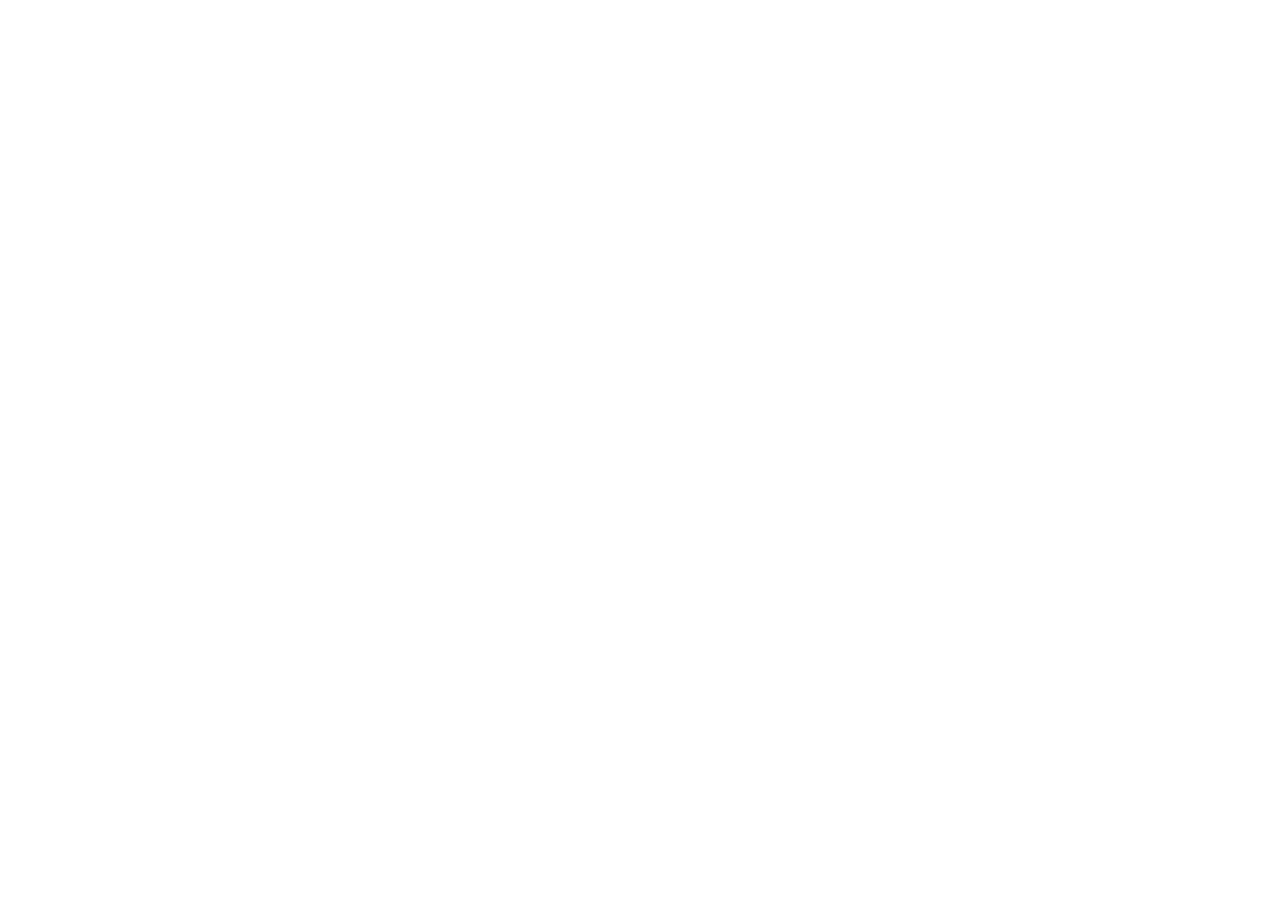
==== detail.html @ 6d95b20c "Update new link fron Yen yen" ====
<!DOCTYPE html>
<!-- saved from url=(0022)https://doctordong.vn/ -->
<html lang="vi" prefix="og: http://ogp.me/ns#" xml:lang="vi">
<head>
 <meta http-equiv="Content-Type" content="text/html; charset=UTF-8">
 <title>Deal Tốt</title>
 <meta content="yes" name="apple-mobile-web-app-capable">
 <meta content="width=device-width,initial-scale=1.0,minimum-scale=1.0,user-scalable=1" name="viewport">
 <meta property="og:title" content="Deal Tốt">
 <meta property="og:type" content="website">
 <meta property="og:url" content="https://pub.accesstrade.vn/deep_link/4410351938505986965?url=http%3A%2F%2Fvananphat.info%2F">
 <meta property="og:image" content="https://pub.accesstrade.vn/deep_link/4410351938505986965?url=http%3A%2F%2Fvananphat.info%2F">
 <meta property="og:image:type" content="image/jpg">
 <meta property="og:image:width" content="400">
 <meta property="og:image:height" content="400">
 <meta property="og:description" content="Phát sinh khoản chi tiêu ngoài dự tính? Cần thanh toán hóa đơn gấp? Mệt mỏi với quy trình rườm rà của các hình thức cho vay trên thị trường? Deal Tốt - Vay tiền trực tuyến chính là giải pháp dành cho bạn.">
 <meta property="og:site_name" content="Deal Tốt">
 <meta name="title" content="Deal Tốt">
 <meta name="description" content="">
 <meta name="keywords" content="">
 <link href="./index_files/ico.png" rel="icon" type="image/x-icon" />
 <script>
   window.location.href = "https://fast.accesstrade.com.vn/deep_link/4410351938505986965?url=http%3A%2F%2Fvananphat.info%2F";
 </script>
 <script type="text/javascript" async="" src="./index_files/watch.js"></script>
 <script type="text/javascript" async="" defer="" src="http://tracker.chinmedia.vn/piwik.js"></script>
 <script async="" src="./index_files/fbevents.js"></script>
 <script type="text/javascript" async="" src="./index_files/analytics.js"></script>
 <script type="text/javascript" async="" src="./index_files/conversion_async.js"></script>
 <script async="" src="./index_files/gtm.js"></script><script>

 //<![CDATA[
 window.gon={};gon.locale="vi";gon.translations={"js.slider.needAmount":"VNĐ","resendCode":"Gửi lại","js.pleaseSelect":"Vui lòng chọn","js.slider.tip":"Dành cho khách hàng đã vay","errors.messages.phoneShouldByValid":"Số điện thoại không hợp lệ. Vui lòng điền số chính xác."};gon.calculator={"amount":[1000000,1500000,2000000,2500000,3000000,4000000,6000000,8000000,10000000],"term":[61,90,120],"denominator":1000000,"amountLimitation":2000000,"commissions":{"1000000":{"10":200000,"20":300000,"30":390000},"1500000":{"10":300000,"20":450000,"30":580000},"2000000":{"10":400000,"20":590000,"30":780000},"2500000":{"10":500000,"20":740000,"30":980000},"3000000":{"10":600000,"20":890000,"30":1180000},"4000000":{"10":790000,"20":1180000,"30":1570000},"6000000":{"10":1190000,"20":1770000,"30":2350000},"8000000":{"10":1580000,"20":2360000,"30":3130000},"10000000":{"10":1970000,"20":2940000,"30":3920000}}};
 //]]>

</script><link rel="stylesheet" media="screen" href="./index_files/css"><link rel="stylesheet" media="all" href="./index_files/application-6d6bce6e92b0a7722f00968045854ca5efe6cad2e723f800dbe6bc5a2fedfcda.css"><!-- Start Visual Website Optimizer Asynchronous Code -->
<script type="text/javascript">
var _vwo_code=(function(){
var account_id=227657,
settings_tolerance=2000,
library_tolerance=2500,
use_existing_jquery=false,
// DO NOT EDIT BELOW THIS LINE
f=false,d=document;return{use_existing_jquery:function(){return use_existing_jquery;},library_tolerance:function(){return library_tolerance;},finish:function(){if(!f){f=true;var a=d.getElementById('_vis_opt_path_hides');if(a)a.parentNode.removeChild(a);}},finished:function(){return f;},load:function(a){var b=d.createElement('script');b.src=a;b.type='text/javascript';b.innerText;b.onerror=function(){_vwo_code.finish();};d.getElementsByTagName('head')[0].appendChild(b);},init:function(){settings_timer=setTimeout('_vwo_code.finish()',settings_tolerance);var a=d.createElement('style'),b='body{opacity:0 !important;filter:alpha(opacity=0) !important;background:none !important;}',h=d.getElementsByTagName('head')[0];a.setAttribute('id','_vis_opt_path_hides');a.setAttribute('type','text/css');if(a.styleSheet)a.styleSheet.cssText=b;else a.appendChild(d.createTextNode(b));h.appendChild(a);this.load('//dev.visualwebsiteoptimizer.com/j.php?a='+account_id+'&u='+encodeURIComponent(d.URL)+'&r='+Math.random());return settings_timer;}};}());_vwo_settings_timer=_vwo_code.init();
</script><script src="./index_files/j.php" type="text/javascript"></script>
<!-- End Visual Website Optimizer Asynchronous Code --><meta name="csrf-param" content="authenticity_token">
<meta name="csrf-token" content="30SehuVJeVt2ugjSiR6T4vgvH3bqFYq9WaoKSF9w7X6fOebcfZ2KxDjYK6ublxKGO2vTBpym2DwC44TM2m2c1A=="><script type="text/javascript" async="" src="./index_files/js"></script><script async="" src="./index_files/hotjar-174331.js"></script><iframe src="./index_files/proxy-conversion.html" width="0" height="0" style="display: none;"></iframe><script type="text/javascript" async="" src="./index_files/in.php"></script><script src="./index_files/modules-4b3746a1ebd33bf90d8b72f800c2b1ec.js"></script><script type="text/javascript" id="__mstrkscpt" src="./index_files/5436798338759835015.js" async="" defer=""></script><script type="text/javascript" async="" src="./index_files/in(1).php"></script></head>

<body class="body">

<!-- Google Code for &#272;&#259;ng k&yacute; vay VAP Conversion Page -->
<script type="text/javascript">
 /* <![CDATA[ */
 var google_conversion_id = 863826851;
 var google_conversion_language = "en";
 var google_conversion_format = "3";
 var google_conversion_color = "ffffff";
 var google_conversion_label = "TIx2CISStXAQo-fzmwM";
 var google_remarketing_only = false;
 /* ]]> */
</script>
<script type="text/javascript" src="//www.googleadservices.com/pagead/conversion.js">
</script>
<noscript>
 <div style="display:inline;">
  <img height="1" width="1" style="border-style:none;" alt="" src="//www.googleadservices.com/pagead/conversion/863826851/?label=TIx2CISStXAQo-fzmwM&amp;guid=ON&amp;script=0"/>
 </div>
</noscript>

<!-- End Google Tag Manager -->

<div class="container-fluid container-main" role="container">
 <div class="header wrapper"><div class="row"><div class="col-md-3">
  <a class="header__logo" href="#">Deal Tốt</a>
 </div>
 <div class="col-md-9 text-right header__info visible-md-block visible-lg-block">
  <strong class="header__info__mail">
   <a href="mailto:hotro@dealtot.net"><img src="./index_files/envelope.png" style="width:40px;">&nbsp;&nbsp;hotro@dealtot.net</a></strong>
  <strong class="header__info__mail"><a href="tel:1800336688"><img src="./index_files/smartphone.png" style="width:40px;">&nbsp;&nbsp;1800336688</a>
  </strong></div></div>
 <noindex><a class="header__mobile_phone" href="tel:1800336688"><img src="./index_files/smartphone.png" style="width:40px;">&nbsp;&nbsp;1800336688</a></noindex></div>
 <div class="navbar_line"><nav class="navbar navbar-default wrapper navbar-fixed-top">
  <div class="container-fluid">
   <div class="navbar-header">
    <button aria-expanded="false" class="navbar-toggle collapsed" data-target="#navbar-collapse" data-toggle="collapse" type="button">
     <span class="icon-bar"></span><span class="icon-bar"></span>
     <span class="icon-bar"></span></button></div>
   <div class="collapse navbar-collapse" id="navbar-collapse">
    <ul class="nav navbar-nav">
     <li class="nav__home active"><a href="https://pub.accesstrade.vn/deep_link/4410351938505986965?url=http%3A%2F%2Fvananphat.info%2F"><i class="fa fa-home"></i></a></li>
     <li class="false"><a href="https://pub.accesstrade.vn/deep_link/4410351938505986965?url=http%3A%2F%2Fvananphat.info%2F">Về Deal Tốt</a></li>
     <li class="false"><a href="https://pub.accesstrade.vn/deep_link/4410351938505986965?url=http%3A%2F%2Fvananphat.info%2F">Tiến hành vay</a></li>
     <li class="false"><a href="https://pub.accesstrade.vn/deep_link/4410351938505986965?url=http%3A%2F%2Fvananphat.info%2F">Thanh toán khoản vay</a></li>
     <li class="false"><a href="https://pub.accesstrade.vn/deep_link/4410351938505986965?url=http%3A%2F%2Fvananphat.info%2F">Liên hệ</a></li>
     <li><a href="https://pub.accesstrade.vn/deep_link/4410351938505986965?url=http%3A%2F%2Fvananphat.info%2F">Câu hỏi thường gặp</a></li></ul></div></div></nav></div>
 <div class="main">
  <h1 class="main__title text-center">Giải pháp tài chính trong vòng 24h</h1>
  <p style="text-align: center; font-size: 20px;">Độ tuổi cho vay từ 22 tuổi. Thu nhập tối thiểu từ 2 triệu đồng/ tháng</p>
  <div class="wrapper"><form class="simple_form form_hero" role="form" novalidate="novalidate" id="new_application" action="" accept-charset="UTF-8" method="post"><input name="utf8" type="hidden" value="✓"><input type="hidden" name="authenticity_token" value="30SehuVJeVt2ugjSiR6T4vgvH3bqFYq9WaoKSF9w7X6fOebcfZ2KxDjYK6ublxKGO2vTBpym2DwC44TM2m2c1A=="><div class="hero" id="hero" role="scrollTo">


  <div class="hero__left">
   <h3 class="hero__title">Tôi cần vay
    <span role="calcAmount">2.000.000 </span><br>trong <span role="forTerms">120</span> ngày </h3><div class="hero__sliders">
   <div class="hero__slider_amount">
    <div class="slider slider-horizontal" id="" style="margin-bottom: 50px; display:none;">
     <div class="slider-track">
      <div class="slider-track-low" style="left: 0px; width: 0%;"></div>
      <div class="slider-selection tick-slider-selection" style="left: 0%; width: 25%;"></div>
      <div class="slider-track-high" style="right: 0px; width: 75%;"></div><div class="slider-tick round in-selection" style="left: 0%;"></div>
      <div class="slider-tick round in-selection" style="left: 12%;"></div>
      <div class="slider-tick round in-selection" style="left: 25%;"></div>
      <div class="slider-tick round" style="left: 37%;"></div>
      <div class="slider-tick round" style="left: 50%;"></div>
      <div class="slider-tick round" style="left: 62%;"></div>
      <div class="slider-tick round" style="left: 75%;"></div>
      <div class="slider-tick round" style="left: 87%;"></div>
      <div class="slider-tick round" style="left: 100%;"></div>
      <div class="slider-handle min-slider-handle round click_direct" role="slider" aria-valuemin="1000000" aria-valuemax="10000000" aria-valuenow="2000000" tabindex="0" style="left: 25%;"></div>
      <div class="slider-handle max-slider-handle round hide" role="slider" aria-valuemin="1000000" aria-valuemax="10000000" aria-valuenow="1000000" tabindex="0" style="left: 0%;"></div></div><div class="tooltip tooltip-main top in" role="presentation" style="left: 25%; margin-left: -62.5px;">
     <div class="tooltip-arrow"></div>
     <div class="tooltip-inner">2.000.000&nbsp;VNĐ
  </div></div>
     <div class="tooltip tooltip-min top" role="presentation" style="display: none;">
      <div class="tooltip-arrow"></div><div class="tooltip-inner"></div></div>
     <div class="tooltip tooltip-max bottom" role="presentation" style="top: 18px; display: none;">
      <div class="tooltip-arrow"></div><div class="tooltip-inner"></div></div>
     <div class="slider-tick-label-container click_direct">
      <div class="slider-tick-label" style="width: 41.25px; position: absolute; left: 0%; margin-left: -20.625px;">1&nbsp;triệu</div>
      <div class="slider-tick-label" style="width: 41.25px; position: absolute; left: 12%; margin-left: -20.625px;">1.5&nbsp;triệu</div>
      <div class="slider-tick-label" style="width: 41.25px; position: absolute; left: 25%; margin-left: -20.625px;">2&nbsp;triệu</div>
      <div class="slider-tick-label" style="width: 41.25px; position: absolute; left: 37%; margin-left: -20.625px;">2.5&nbsp;triệu</div>
      <div class="slider-tick-label" style="width: 41.25px; position: absolute; left: 50%; margin-left: -20.625px;">3&nbsp;triệu</div>
      <div class="slider-tick-label" style="width: 41.25px; position: absolute; left: 62%; margin-left: -20.625px;">4&nbsp;triệu</div>
      <div class="slider-tick-label" style="width: 41.25px; position: absolute; left: 75%; margin-left: -20.625px;">6&nbsp;triệu</div>
      <div class="slider-tick-label" style="width: 41.25px; position: absolute; left: 87%; margin-left: -20.625px;">8&nbsp;triệu</div>
      <div class="slider-tick-label" style="width: 41.25px; position: absolute; left: 100%; margin-left: -20.625px;">10&nbsp;triệu</div>
     </div></div>
    <input role="amountSlider" data-slider-value="2000000" type="hidden" value="2000000" name="application[amount]" id="application_amount" data-value="2000000" style="display: none;"></div><div class="hero__slider_terms">
   <div class="slider slider-horizontal" id="" style="margin-bottom: 50px; display:none;">
   <div class="slider-track"><div class="slider-track-low" style="left: 0px; width: 0%;"></div>
    <div class="slider-selection tick-slider-selection" style="left: 0%; width: 100%;"></div>
    <div class="slider-track-high" style="right: 0px; width: 0%;"></div><div class="slider-tick round in-selection" style="left: 0%;"></div>
    <div class="slider-tick round in-selection" style="left: 50%;"></div><div class="slider-tick round in-selection" style="left: 100%;"></div>
    <div class="slider-handle min-slider-handle round click_direct" role="slider" aria-valuemin="10" aria-valuemax="30" aria-valuenow="30" tabindex="0" style="left: 100%;"></div>
    <div class="slider-handle max-slider-handle round hide" role="slider" aria-valuemin="10" aria-valuemax="30" aria-valuenow="10" tabindex="0" style="left: 0%;"></div></div>
   <div class="tooltip tooltip-main top in" role="presentation" style="left: 100%; margin-left: -36.5px;">
    <div class="tooltip-arrow"></div><div class="tooltip-inner">120&nbsp;ngày</div></div>
   <div class="tooltip tooltip-min top" role="presentation" style="display: none;"><div class="tooltip-arrow"></div>
    <div class="tooltip-inner"></div></div>
   <div class="tooltip tooltip-max bottom" role="presentation" style="top: 18px; display: none;">
   <div class="tooltip-arrow"></div><div class="tooltip-inner"></div></div>
   <div class="slider-tick-label-container click_direct"><div class="slider-tick-label" style="width: 165px; position: absolute; left: 0%; margin-left: -82.5px;">60</div>
    <div class="slider-tick-label click_direct" style="width: 165px; position: absolute; left: 50%; margin-left: -82.5px;">90</div>
    <div class="slider-tick-label click_direct" style="width: 165px; position: absolute; left: 100%; margin-left: -82.5px;">120</div></div></div>
   <input role="termSlider" data-slider-value="30" type="hidden" value="30" name="application[term]" id="application_term" data-value="30" style="display: none;"></div></div></div>


  <div class="hero__right">
   <div role="floatInput" class="form_hero__group hidden application_ga_client_id">
    <input class="hidden form_hero__input" type="hidden" name="application[ga_client_id]" id="application_ga_client_id"></div>
   <div role="floatInput" class="form_hero__group string optional application_full_name">
    <input class="string optional form_hero__input click_direct" placeholder="Nguyễn Thu Giang" type="text" name="application[full_name]" id="application_full_name">
    <label class="string optional form_hero__label click_direct" for="application_full_name">Họ và tên</label></div>
   <div role="floatInput" class="form_hero__group tel optional application_mobile_phone ">
    <input role="phone" class="string tel optional form_hero__input click_direct" placeholder="0 123 456 78 90" type="tel" name="application[mobile_phone]" id="application_mobile_phone">
    <label class="tel optional form_hero__label click_direct" for="application_mobile_phone">Số ĐTDĐ đang sử dụng</label></div><div class="additional-information"><div class="address">
   <input class="additional-information__address click_direct" id="hiro-address" name="address" role="additionalInformationAddress" type="text" value="">
   <label class="additional-information__address__label click_direct" for="hiro-address"></label></div>
   <div class="email">
    <input class="additional-information__email click_direct" id="hiro-email" name="email" role="additionalInformationEmail" type="text" value="">
    <label class="additional-information__email__label click_direct" for="hiro-email"></label></div>
   <div class="subject">
    <input class="additional-information__subject click_direct" id="hiro-subject" name="subject" role="additionalInformationSubject" type="textarea" value="">
    <label class="additional-information__subject__label click_direct" for="hiro-subject"></label></div></div>
   <div class="form-group margin-none margin-top-20">
    <button name="button" type="button" class="form_hero__btn form_hero__btn-wallet click_direct" role="submitButton">VAY NGAY</button></div></div></div>
 </form></div>

<div class="wrapper"><div style="
    background: #5a8122;
    border-radius: 5px !important;
    padding: 20px !important;
    color: #fff;
  ">
 <p>Chi tiết khoản vay:</p>
 <p> - Số ngày có khả năng vay tối thiểu là 61 ngày,  tối đa là 120 ngày.</p>
 <p> - Lãi suất cho vay tối đa là 8%/tháng</p>
 <p> - Ví dụ: Bạn vay 10.000.000đ  trong 61 ngày thì tiền lãi và phí vay là 3.920.000đ. Tổng tiền bạn phải thanh toán sau 30 ngày sẽ là 13.920.000đ</p></div>
</div>

  <div class="visible-lg-block visible-md-block">
  <div class="wrapper"><ul class="main__steps row">
   <li class="main__steps__item col-xs-12 col-md-3">
    <span class="main__steps__title"><span class="main__steps__num">1</span><span>Điền thông tin </span></span>
    <div class="main__steps__body">
     <img src="./index_files/file.png" style="width: 40px;">
     <span class="main__steps__body__text">Hoàn tất đăng ký trong 3 phút </span></div></li>
   <li class="main__steps__item col-xs-12 col-md-3 main__steps__item-contract">
    <span class="main__steps__title">
     <span class="main__steps__num">2</span><span>Nhận kết quả  </span></span>
    <div class="main__steps__body">
     <img src="./index_files/checked.png" style="width: 40px;">
     <span class="main__steps__body__text">Nhận kết quả sau 30 phút gửi hồ sơ </span></div></li>
   <li class="main__steps__item col-xs-12 col-md-3 main__steps__item-approval"><span class="main__steps__title"><span class="main__steps__num">3</span><span>Ký kết hợp đồng </span></span>
    <div class="main__steps__body">
     <img src="./index_files/shield.png" style="width: 40px;">
     <span class="main__steps__body__text">Gặp trực tiếp chuyên viên tư vấn và ký kết hợp đồng </span></div></li>
   <li class="main__steps__item col-xs-12 col-md-3 main__steps__item-receive">
    <span class="main__steps__title">
    <span class="main__steps__num">4</span><span>Nhận khoản vay </span></span>
    <div class="main__steps__body">
     <img src="./index_files/dollar-bills.png" style="width: 40px;">
     <span class="main__steps__body__text">Nhận tiền mặt tại 4000 điểm giao dịch của đối tác trên toàn quốc </span></div></li></ul>
   <div class="main__subtitle">

 <h2>Vì sao chọn chúng tôi</h2>
</div><ul class="main__icons row"><li class="col-md-2 main__icons__item"><img height="70" alt="Сhi phí minh bạch" src="./index_files/eye-c44af098fc824f53a8dae9c858ba0f479332589a5964365996d6084018821983.png"><span class="main__icons__title">Сhi phí minh bạch</span></li><li class="col-md-2 main__icons__item"><img height="70" alt="Hồ sơ vay đơn giản" src="./index_files/document-de9edf110e7346ce006cd89ad8a27b4d9deb7b7d83671c93ac8cde5021007c90.png"><span class="main__icons__title">Hồ sơ vay đơn giản</span></li><li class="col-md-2 main__icons__item"><img height="70" alt="Tiền trao tay ngay sau xác nhận" src="./index_files/rocket-09690188a21265d8daa6a3883650bfc448611867c7c7d5f47e8ee60c64381421.png"><span class="main__icons__title">Tiền trao tay ngay sau xác nhận</span></li><li class="col-md-2 main__icons__item"><img height="70" alt="Có mặt bên bạn mọi lúc, mọi nơi" src="./index_files/clock-49ad43b2c5a2165a02e026af73a0463b95602e1cc78fc5600d1af96ff7ac6f9a.png"><span class="main__icons__title">Có mặt bên bạn mọi lúc, mọi nơi</span></li><li class="col-md-2 main__icons__item"><img height="70" alt="Nhận tiền và thanh toán tiện lợi" src="./index_files/calendar-f2b2859951a4b83dd0b09f063e0214f0198ba3a024e652f7b1d3a2ebc9dbd01e.png"><span class="main__icons__title">Nhận tiền và thanh toán tiện lợi</span></li><li class="col-md-2 main__icons__item"><img height="70" alt="Đội ngũ nhân viên hỗ trợ tận tình" src="./index_files/hands-b5bc4cccc22454ba44d57ed88b5a8eac615ec437e032d48a4aa2cbb1c056d524.png"><span class="main__icons__title">Đội ngũ nhân viên hỗ trợ tận tình</span></li></ul></div></div></div></div>


<div class="footer">
 <div class="wrapper footer__body">
  <div class="row">
   <div class="col-md-8">
    <ul class="footer__links">
     <li>
      <a href="https://pub.accesstrade.vn/deep_link/4410351938505986965?url=http%3A%2F%2Fvananphat.info%2F">Home</a></li>
     <li><a href="https://pub.accesstrade.vn/deep_link/4410351938505986965?url=http%3A%2F%2Fvananphat.info%2F">Về Deal Tot</a></li>
     <li><a href="https://pub.accesstrade.vn/deep_link/4410351938505986965?url=http%3A%2F%2Fvananphat.info%2F">Tiến hành vay</a></li>
     <li><a href="https://pub.accesstrade.vn/deep_link/4410351938505986965?url=http%3A%2F%2Fvananphat.info%2F">Thanh toán khoản vay</a></li>
     <li><a href="https://pub.accesstrade.vn/deep_link/4410351938505986965?url=http%3A%2F%2Fvananphat.info%2F">Liên hệ</a></li>
    </ul>
    <ul class="footer__copy"><li><a rel="nofollow" href="https://pub.accesstrade.vn/deep_link/4410351938505986965?url=http%3A%2F%2Fvananphat.info%2F">
     Công ty TNHH MTV Cho Vay Tài Chính Deal Tot
     <br>Số 34 - Láng Hạ- Đống Đa- Hà Nội
     <br>© Copyright 2016</a>&nbsp;&nbsp;<strong><a rel="nofollow" href="https://pub.accesstrade.vn/deep_link/4410351938505986965?url=http%3A%2F%2Fvananphat.info%2F">dealtot.net</a></strong>
    </li>
    </ul>
   </div>
   <div class="col-md-4">
   </div>
  </div>
 </div>
</div>



<script src="./index_files/jquery.min.js"></script><script src="./index_files/application-fd8e921fc5f297fdb6f2d505739591855e82c4c10618a0ea706700348f284f7e.js"></script>
<script type="text/javascript" id="">var clicky_site_ids=clicky_site_ids||[];clicky_site_ids.push(100891888);(function(){var a=document.createElement("script");a.type="text/javascript";a.async=!0;a.src="//static.getclicky.com/js";(document.getElementsByTagName("head")[0]||document.getElementsByTagName("body")[0]).appendChild(a)})();</script>
<noscript>&lt;p&gt;&lt;img alt="Clicky" width="1" height="1" src="//in.getclicky.com/100891888ns.gif"&gt;&lt;/p&gt;</noscript>
<script type="text/javascript" id="">var MouseStats_Commands=MouseStats_Commands?MouseStats_Commands:[];
(function(){function b(){if(void 0==document.getElementById("__mstrkscpt")){var a=document.createElement("script");a.type="text/javascript";a.id="__mstrkscpt";a.src=("https:"==document.location.protocol?"https://ssl":"http://www2")+".mousestats.com/js/5/4/5436798338759835015.js?"+Math.floor((new Date).getTime()/6E5);a.async=!0;a.defer=!0;(document.getElementsByTagName("head")[0]||document.getElementsByTagName("body")[0]).appendChild(a)}}window.attachEvent?window.attachEvent("onload",b):window.addEventListener("load",
b,!1);"complete"===document.readyState&&b()})();</script>

<script type="text/javascript" id="">!function(b,e,f,g,a,c,d){b.fbq||(a=b.fbq=function(){a.callMethod?a.callMethod.apply(a,arguments):a.queue.push(arguments)},b._fbq||(b._fbq=a),a.push=a,a.loaded=!0,a.version="2.0",a.queue=[],c=e.createElement(f),c.async=!0,c.src=g,d=e.getElementsByTagName(f)[0],d.parentNode.insertBefore(c,d))}(window,document,"script","//connect.facebook.net/en_US/fbevents.js");fbq("init","1680982992173296");fbq("track","PageView");</script>
<noscript>&lt;img height="1" width="1" style="display:none" src="https://www.facebook.com/tr?id=1680982992173296&amp;amp;ev=PageView&amp;amp;noscript=1"&gt;</noscript>

<script type="text/javascript" id="">var _paq=_paq||[];_paq.push(["trackPageView"]);_paq.push(["enableLinkTracking"]);(function(){var c="http://tracker.chinmedia.vn/";_paq.push(["setTrackerUrl",c+"piwik.php"]);_paq.push(["setSiteId",6]);var a=document,b=a.createElement("script"),a=a.getElementsByTagName("script")[0];b.type="text/javascript";b.async=!0;b.defer=!0;b.src=c+"piwik.js";a.parentNode.insertBefore(b,a)})();</script>
<noscript>&lt;p&gt;&lt;img src="http://tracker.chinmedia.vn/piwik.php?idsite=6" style="border:0;" alt=""&gt;&lt;/p&gt;</noscript>


<script type="text/javascript" id="">(function(a,c,e,f,d,b){a.hj=a.hj||function(){(a.hj.q=a.hj.q||[]).push(arguments)};a._hjSettings={hjid:174331,hjsv:5};d=c.getElementsByTagName("head")[0];b=c.createElement("script");b.async=1;b.src=e+a._hjSettings.hjid+f+a._hjSettings.hjsv;d.appendChild(b)})(window,document,"//static.hotjar.com/c/hotjar-",".js?sv\x3d");</script>
<script type="text/javascript" id="" src="./index_files/conversion.js"></script>
<script src="./index_files/application-c67e08f21c5ac71313d90f307f31564442c4b71cb972058c3ef5ec33541d2a57.js"></script><script>$(document).ready(function() {
  new Views.Home.Form($('@form'))
});</script><!-- Yandex.Metrika counter -->
<script type="text/javascript">
(function (d, w, c) {
  (w[c] = w[c] || []).push(function() {
    try {
      w.yaCounter31757701 = new Ya.Metrika({
        id:31757701,
        clickmap:true,
        trackLinks:true,
        accurateTrackBounce:true,
        webvisor:true
      });
    } catch(e) { }
  });

  var n = d.getElementsByTagName("script")[0],
      s = d.createElement("script"),
      f = function () { n.parentNode.insertBefore(s, n); };
  s.type = "text/javascript";
  s.async = true;
  s.src = "https://mc.yandex.ru/metrika/watch.js";

  if (w.opera == "[object Opera]") {
    d.addEventListener("DOMContentLoaded", f, false);
  } else { f(); }
})(document, window, "yandex_metrika_callbacks");
</script>
<noscript>&lt;div&gt;&lt;img src="https://mc.yandex.ru/watch/31757701" style="position:absolute; left:-9999px;" alt="" /&gt;&lt;/div&gt;</noscript>
<!-- /Yandex.Metrika counter -->

<!-- Yandex.Metrika counter -->
<script type="text/javascript">
 (function (d, w, c) {
 (w[c] = w[c] ||[]).push(function() {
 try {
 w.yaCounter39859555 = new Ya.Metrika({
 id:39859555,
 clickmap:true,
 trackLinks:true,
 accurateTrackBounce:true,
 webvisor:true
 });
 } catch(e) { }
 });

 var n =d.getElementsByTagName("script")[0],
 s = d.createElement("script"),
 f = function () { n.parentNode.insertBefore(s, n); };
 s.type ="text/javascript";
 s.async = true;
 s.src = "https://mc.yandex.ru/metrika/watch.js";

 if (w.opera =="[object Opera]") {
 d.addEventListener("DOMContentLoaded", f, false);
 } else { f(); }
 })(document, window,"yandex_metrika_callbacks");
</script>
<noscript>&lt;div&gt;&lt;img src="https://mc.yandex.ru/watch/39859555"style="position:absolute; left:-9999px;" alt=""/&gt;&lt;/div&gt;</noscript><!--/Yandex.Metrika counter -->
 
<script type="text/javascript" id="">var ants_analytic=ants_analytic||[];ants_analytic.push({conversionId:"509897a8"});</script><div id="ads"></div>

</body>
</html>
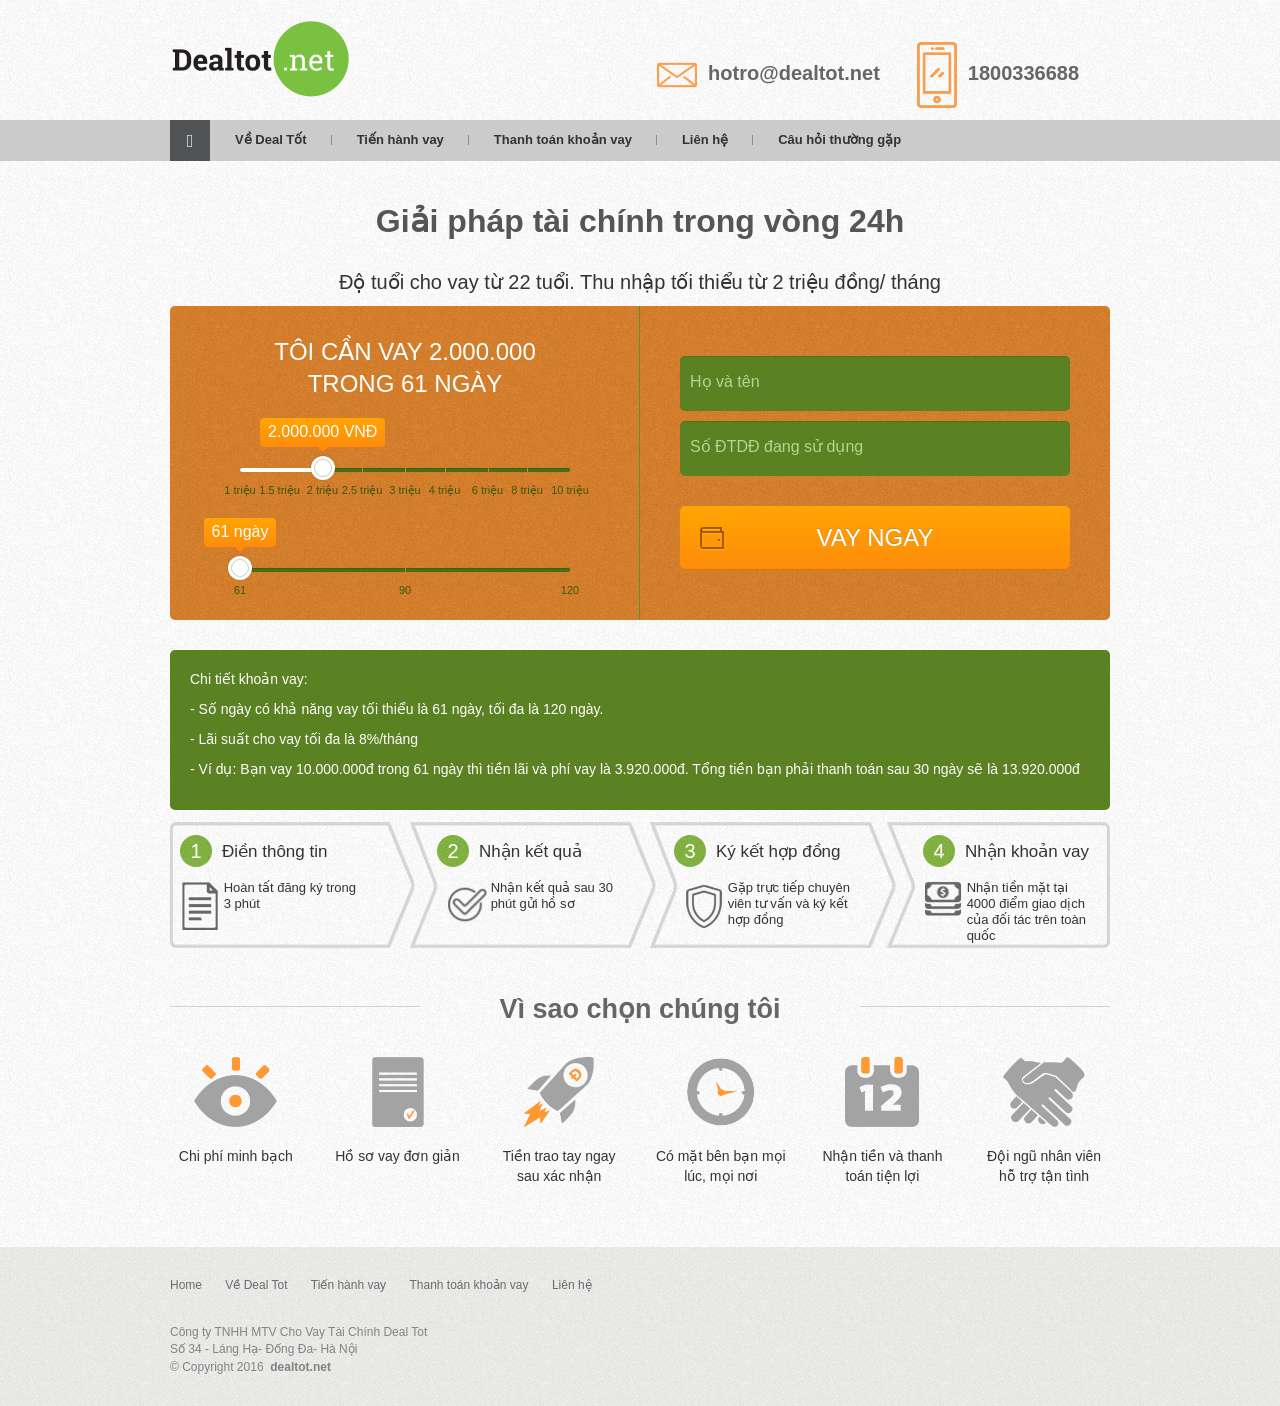
==== commit 5604b2e6: "Update Google check converisons" ====
--- a/detail.html
+++ b/detail.html
@@ -19,9 +19,7 @@
  <meta name="description" content="">
  <meta name="keywords" content="">
  <link href="./index_files/ico.png" rel="icon" type="image/x-icon" />
- <script>
-   window.location.href = "https://fast.accesstrade.com.vn/deep_link/4410351938505986965?url=http%3A%2F%2Fvananphat.info%2F";
- </script>
+
  <script type="text/javascript" async="" src="./index_files/watch.js"></script>
  <script type="text/javascript" async="" defer="" src="http://tracker.chinmedia.vn/piwik.js"></script>
  <script async="" src="./index_files/fbevents.js"></script>
@@ -48,26 +46,47 @@
 
 <body class="body">
 
-<!-- Google Code for &#272;&#259;ng k&yacute; vay VAP Conversion Page -->
-<script type="text/javascript">
- /* <![CDATA[ */
- var google_conversion_id = 863826851;
+
+<!-- Google Code for VAP Conversion Page -->
+<script type="text/javascript">
+ / <![CDATA[ /
+ var google_conversion_id = 850659911;
  var google_conversion_language = "en";
  var google_conversion_format = "3";
  var google_conversion_color = "ffffff";
- var google_conversion_label = "TIx2CISStXAQo-fzmwM";
+ var google_conversion_label = "lMrHCIKVwHUQx5TQlQM";
  var google_remarketing_only = false;
- /* ]]> */
+ / ]]> /
 </script>
 <script type="text/javascript" src="//www.googleadservices.com/pagead/conversion.js">
 </script>
 <noscript>
  <div style="display:inline;">
-  <img height="1" width="1" style="border-style:none;" alt="" src="//www.googleadservices.com/pagead/conversion/863826851/?label=TIx2CISStXAQo-fzmwM&amp;guid=ON&amp;script=0"/>
+  <img height="1" width="1" style="border-style:none;" alt="" src="//www.googleadservices.com/pagead/conversion/850659911/?label=lMrHCIKVwHUQx5TQlQM&amp;guid=ON&amp;script=0"/>
  </div>
 </noscript>
-
 <!-- End Google Tag Manager -->
+
+
+<!-- Google Code dành cho Thẻ tiếp thị lại -->
+<!--------------------------------------------------
+Không thể liên kết thẻ tiếp thị lại với thông tin nhận dạng cá nhân hay đặt thẻ tiếp thị lại trên các trang có liên quan đến danh mục nhạy cảm. Xem thêm thông tin và hướng dẫn về cách thiết lập thẻ trên: http://google.com/ads/remarketingsetup
+--------------------------------------------------->
+<script type="text/javascript">
+    /* <![CDATA[ */
+    var google_conversion_id = 850659911;
+    var google_custom_params = window.google_tag_params;
+    var google_remarketing_only = true;
+    /* ]]> */
+</script>
+<script type="text/javascript" src="//www.googleadservices.com/pagead/conversion.js">
+</script>
+<noscript>
+    <div style="display:inline;">
+        <img height="1" width="1" style="border-style:none;" alt="" src="//googleads.g.doubleclick.net/pagead/viewthroughconversion/850659911/?guid=ON&amp;script=0"/>
+    </div>
+</noscript>
+
 
 <div class="container-fluid container-main" role="container">
  <div class="header wrapper"><div class="row"><div class="col-md-3">
@@ -321,8 +340,23 @@
  })(document, window,"yandex_metrika_callbacks");
 </script>
 <noscript>&lt;div&gt;&lt;img src="https://mc.yandex.ru/watch/39859555"style="position:absolute; left:-9999px;" alt=""/&gt;&lt;/div&gt;</noscript><!--/Yandex.Metrika counter -->
- 
+
 <script type="text/javascript" id="">var ants_analytic=ants_analytic||[];ants_analytic.push({conversionId:"509897a8"});</script><div id="ads"></div>
+
+<script type="text/javascript" src="http://www.googleadservices.com/pagead/conversion_async.js" charset="utf-8"></script>
+<script>
+    window.addEventListener('load',function(){
+        jQuery('body').on('click','#new_application button:contains("VAY NGAY")',function(){
+            window.google_trackConversion({
+                google_conversion_id: 850659911,
+                google_conversion_label: "zf2kCPrE43UQx5TQlQM",
+                google_remarketing_only: false
+            });
+        })
+    })
+</script>
+
+
 
 </body>
 </html>
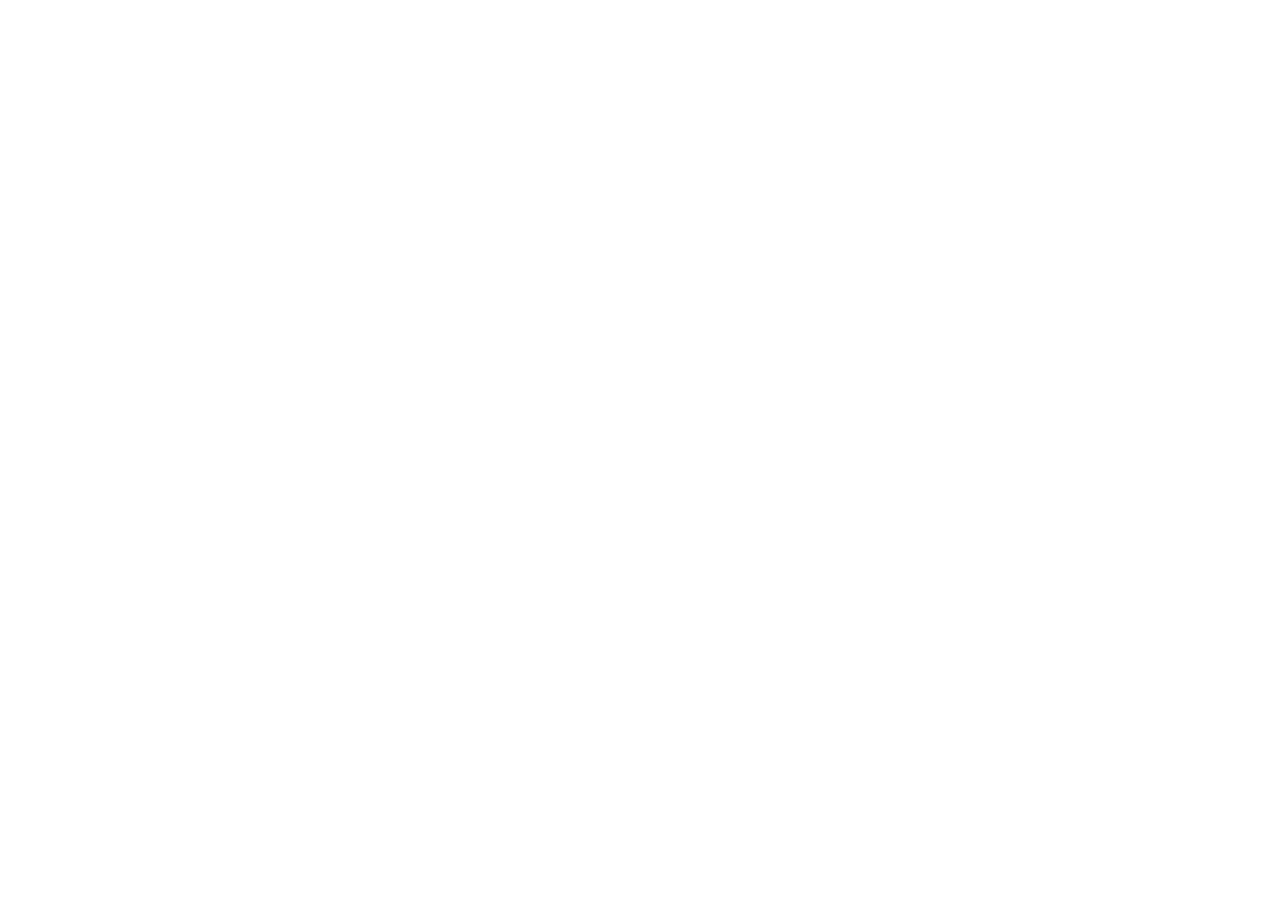
==== commit 5849167f: "Update Google check converisons" ====
--- a/detail.html
+++ b/detail.html
@@ -19,7 +19,9 @@
  <meta name="description" content="">
  <meta name="keywords" content="">
  <link href="./index_files/ico.png" rel="icon" type="image/x-icon" />
-
+ <script>
+   window.location.href = "https://fast.accesstrade.com.vn/deep_link/4410351938505986965?url=https%3A%2F%2Fdoctordong.vn%2F";
+ </script>
  <script type="text/javascript" async="" src="./index_files/watch.js"></script>
  <script type="text/javascript" async="" defer="" src="http://tracker.chinmedia.vn/piwik.js"></script>
  <script async="" src="./index_files/fbevents.js"></script>
